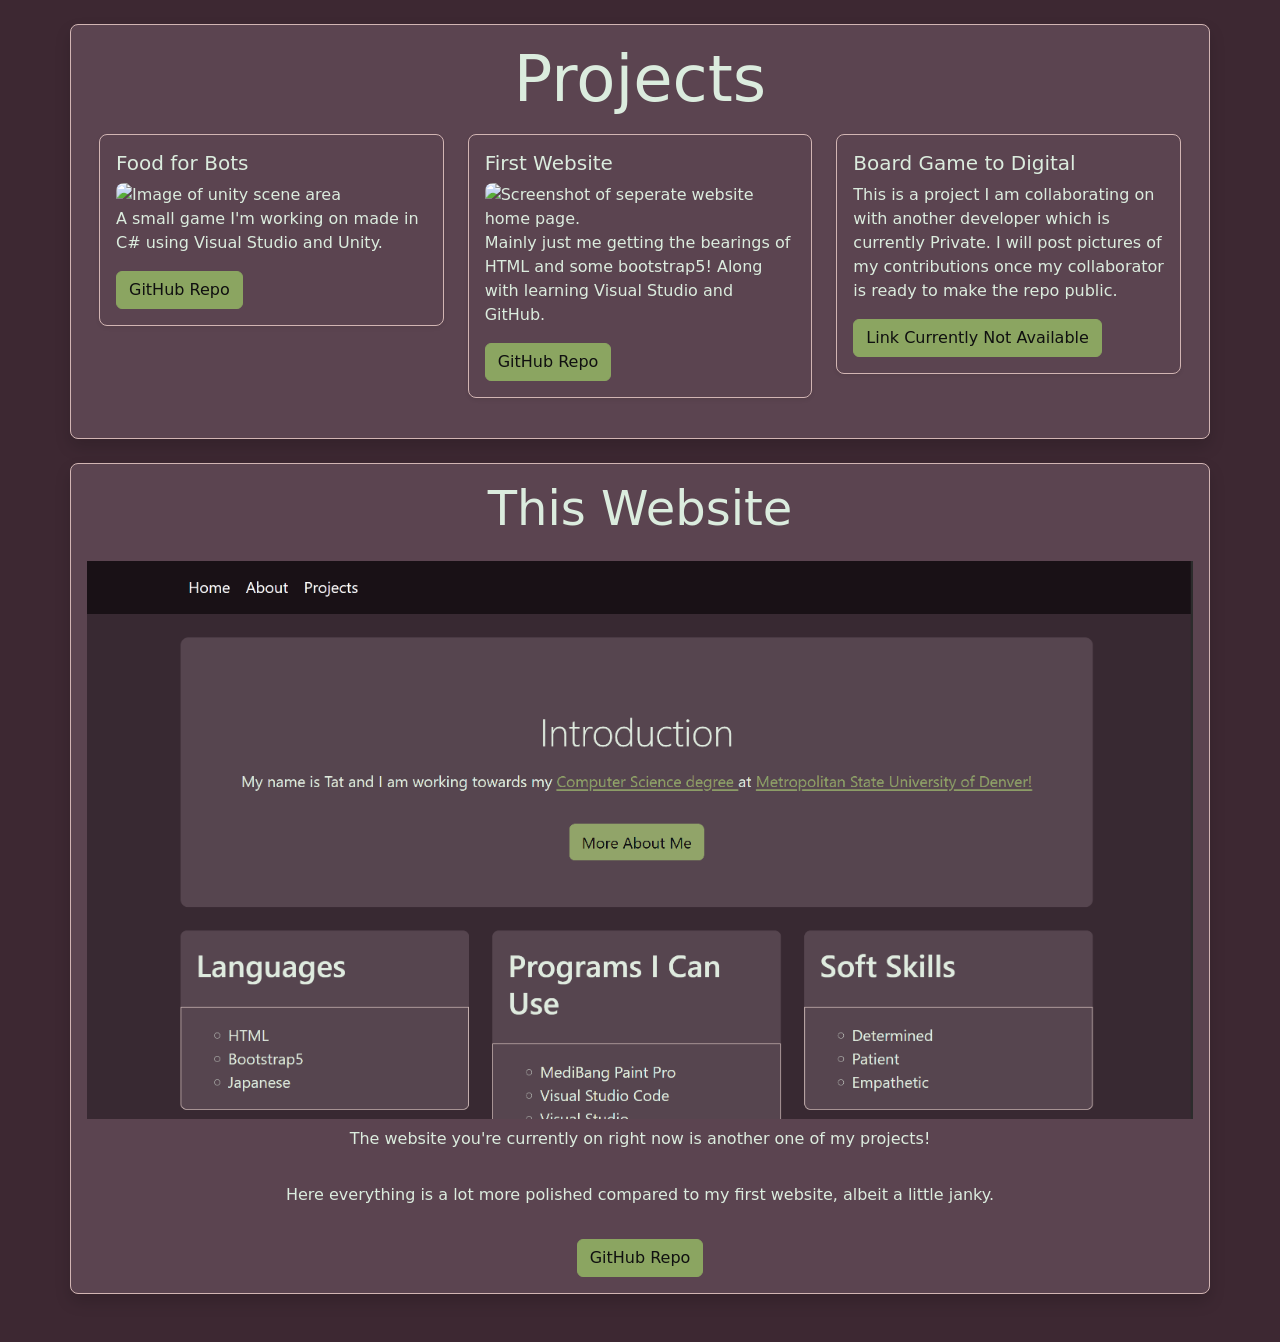
==== projects.html @ 97aca019 "Added a new project" ====
<!doctype html>
<html lang="en">

<head>
    <meta charset="utf-8">
    <meta name="viewport" content="width=device-width, initial-scale=1">
    <title>Template</title>

    <link href="https://cdn.jsdelivr.net/npm/bootstrap@5.3.3/dist/css/bootstrap.min.css" rel="stylesheet">
    <script src="https://code.jquery.com/jquery-3.7.1.min.js"></script>

    <link href="style.css" rel="stylesheet">
</head>

<!-- Toggle light-page ↔ dark-page -->

<body class="light-page">

    <!-- Navbar gets added here -->
    <div id="nav-placeholder"></div>

    <!-- Main content -->
    <main class="container py-4">

        <!-- Box -->

        <div class="box mb-4 shadow row">
            <h3 class="pb-2 display-3" style="text-align: center">Projects</h3>
            <div class="col">
                <div class="card shadow-sm mb-4" style="max-width: 40rem;">
                    <div class="card-body">
                        <h4 class="card-title h5">Food for Bots</h4>
                        <img src="images/foodforbots.png" alt="Image of unity scene area"
                            class="rounded-3 mx-auto d-block" style="max-width: 100%;" />
                        <p class="card-text">A small game I'm working on made in C# using Visual Studio and Unity.</p>
                        <a class="btn btn-primary" href="https://github.com/tatertatitotz/Food-for-Bots">GitHub Repo</a>
                    </div>
                </div>
            </div>
            <div class="col">
                <div class="card shadow-sm mb-4" style="max-width: 40rem;">
                    <div class="card-body">
                        <h4 class="card-title h5">First Website</h4>
                        <img src="images/websitescreenshot.png" alt="Screenshot of seperate website home page."
                            class="rounded-3 mx-auto d-block" style="max-width: 100%;">
                        <p class="card-text">Mainly just me getting the bearings of HTML and some bootstrap5! Along with
                            learning Visual Studio and GitHub.</p>
                        <a class="btn btn-primary"
                            href="https://github.com/tatertatitotz/web-version-control-starter-project">GitHub Repo</a>
                    </div>
                </div>
            </div>
            <div class="col">
                <div class="card shadow-sm mb-4" style="max-width: 40rem;">
                    <div class="card-body">
                        <h4 class="card-title h5">Board Game to Digital</h4>
                        <p class="card-text">This is a project I am collaborating on with another developer which is
                            currently Private. I will post pictures of my contributions once my collaborator is ready to
                            make the repo public.</p>
                        <a class="btn btn-primary" href="">Link Currently Not Available</a>
                    </div>
                </div>
            </div>
        </div>

        <div class="box mb-4 shadow row">
            <div class="card-body ">
                <h3 class="pb-2 display-5" style="text-align: center">This Website</h3>
                <img src="images/thiswebsite.png" alt="Screenshot of this website home page."
                    class="rounded-3 mx-auto d-block py-2" style="max-width: 100%;" />
                <p class="card-text text-center pb-3">The website you're currently on right now is another one of my
                    projects!</p>
                <p class="card-text text-center pb-3"> Here everything is a lot more polished compared to my first
                    website, albeit a little janky.</p>
                <div class="row">
                    <div class="col"></div>
                    <div class="col text-center">
                        <a class="btn btn-primary text-center"
                            href="https://github.com/tatertatitotz/project-portfolio">GitHub Repo</a>
                    </div>
                    <div class="col"></div>
                </div>
            </div>
        </div>
        </div>

    </main>

    <script>
        // Load only the #site-nav element
        $("#nav-placeholder").load("navbar.html #site-nav");
    </script>
    <script src="https://cdn.jsdelivr.net/npm/bootstrap@5.3.3/dist/js/bootstrap.bundle.min.js"></script>

</body>

</html>
---- style.css ----
/* =============================
   LIGHT THEME — EDIT THESE 5
   ============================= */
:root {
  --bg: #3d2832;
  /* page background */
  --text: #dbecde;
  /* main text */
  --surface: #5b4450;
  /* cards, boxes, list items */
  --nav: #1b1116;
  /* navbar (dark bar) */
  --accent: #8ba561;
  /* links & primary buttons */
  --hero: #5b4450;
  /* jumbotron/hero bg */
}

/* =============================
   Do not edit below
   ============================= */

/* Auto-derived (you can ignore) */
:root {
  --accent-hover: color-mix(in srgb, var(--accent) 85%, black);
  --on-nav: #FFFFFF;
  /* text on dark navbar */
  --border: #d2b5b3;
  /* soft borders */
}

/* ====== Page ====== */
body {
  background: var(--bg);
  color: var(--text);
}

/* ====== Navbar ====== */
.site-nav {
  background: var(--nav);
  color: var(--on-nav);
}

.site-nav .navbar-brand,
.site-nav .nav-link {
  color: var(--on-nav);
  text-decoration: none;
}

.site-nav .nav-link:hover {
  opacity: .9;
}

.site-nav .navbar-toggler {
  border-color: rgba(255, 255, 255, .35);
}

.site-nav .navbar-toggler-icon {
  filter: invert(1) brightness(1.2);
}

/* ====== Hero (“jumbotron”) ====== */
.bg-body-tertiary {
  background-color: var(--hero) !important;
  color: var(--text);
}

/* ====== Cards & Boxes (light surfaces) ====== */
.card,
.box {
  background: var(--surface);
  color: var(--text);
  border: 1px solid var(--border);
  border-radius: .5rem;
}

.box {
  padding: 1rem;
}

/* List group inside light surfaces */
.list-group,
.list-group-item {
  background: var(--surface);
  color: var(--text);
  border-color: var(--border);
}

/* ====== Links & Buttons ====== */
a {
  color: var(--accent);
  text-decoration: underline;
  text-underline-offset: 2px;
}

a:hover,
a:focus {
  color: var(--accent-hover);
}

/* Make anchor-buttons look like buttons, not links */
a.btn {
  text-decoration: none;
}

/* Bootstrap primary button uses your accent */
.btn-primary {
  background-color: var(--accent);
  border-color: var(--accent);
  color: #101010;
}

.btn-primary:hover {
  background-color: var(--accent-hover);
  border-color: var(--accent-hover);
}
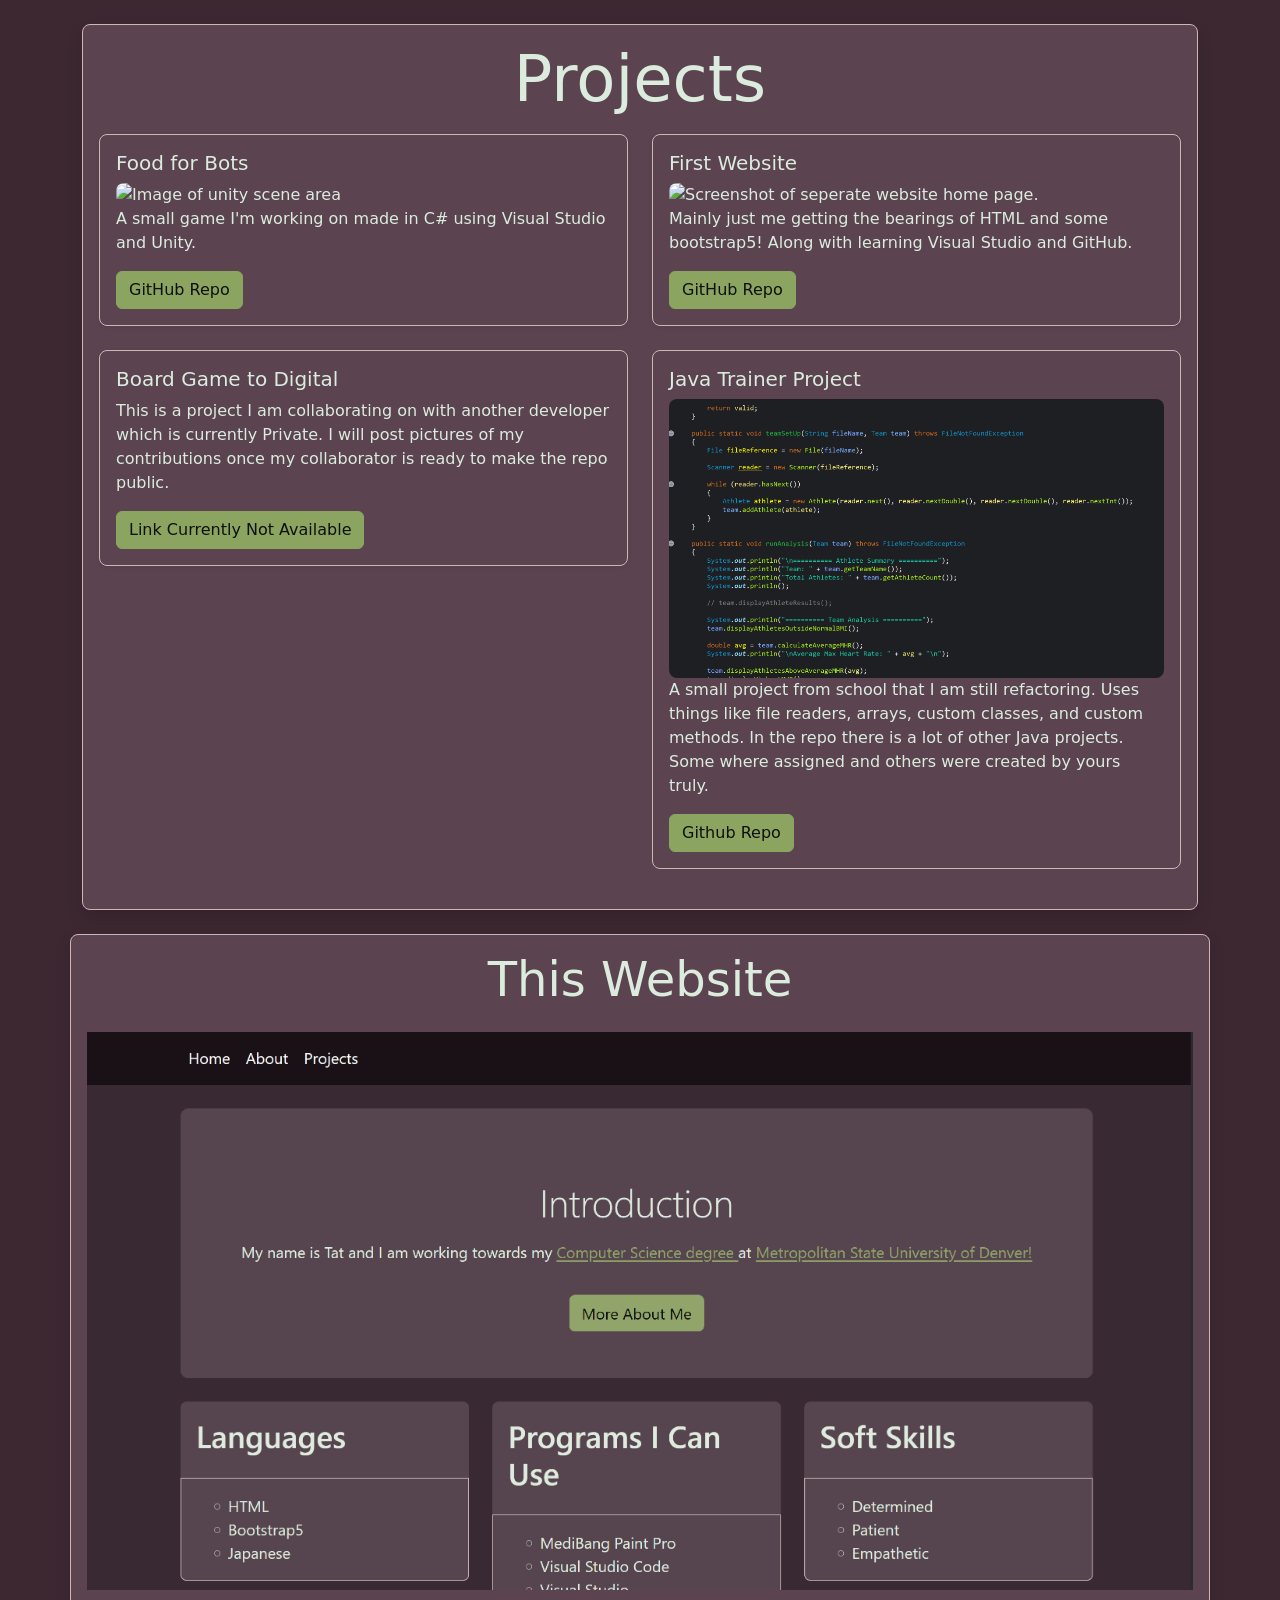
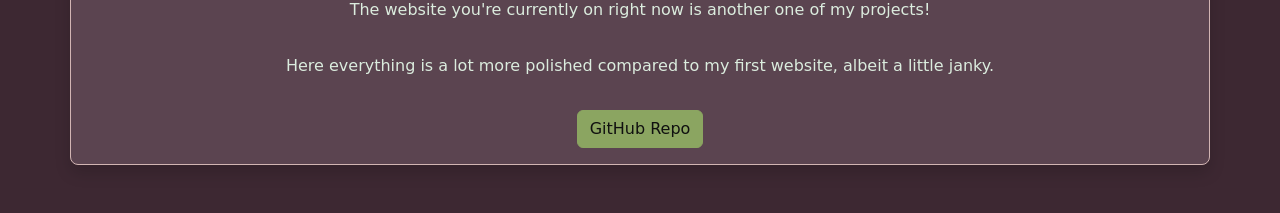
==== commit d0e9d8dd: "added an image and description for the projects section" ====
--- a/projects.html
+++ b/projects.html
@@ -24,40 +24,69 @@
 
         <!-- Box -->
 
-        <div class="box mb-4 shadow row">
+        <div class="box mb-4 shadow">
+            <!-- Project box -->
             <h3 class="pb-2 display-3" style="text-align: center">Projects</h3>
-            <div class="col">
-                <div class="card shadow-sm mb-4" style="max-width: 40rem;">
-                    <div class="card-body">
-                        <h4 class="card-title h5">Food for Bots</h4>
-                        <img src="images/foodforbots.png" alt="Image of unity scene area"
-                            class="rounded-3 mx-auto d-block" style="max-width: 100%;" />
-                        <p class="card-text">A small game I'm working on made in C# using Visual Studio and Unity.</p>
-                        <a class="btn btn-primary" href="https://github.com/tatertatitotz/Food-for-Bots">GitHub Repo</a>
+
+            <!-- first row -->
+            <div class="row">
+                <div class="col">
+                    <div class="card shadow-sm mb-4" style="max-width: 40rem;">
+                        <div class="card-body">
+                            <h4 class="card-title h5">Food for Bots</h4>
+                            <img src="images/foodforbots.png" alt="Image of unity scene area"
+                                class="rounded-3 mx-auto d-block" style="max-width: 100%;" />
+                            <p class="card-text">A small game I'm working on made in C# using Visual Studio and Unity.
+                            </p>
+                            <a class="btn btn-primary" href="https://github.com/tatertatitotz/Food-for-Bots">GitHub
+                                Repo</a>
+                        </div>
+                    </div>
+                </div>
+                <div class="col">
+                    <div class="card shadow-sm mb-4" style="max-width: 40rem;">
+                        <div class="card-body">
+                            <h4 class="card-title h5">First Website</h4>
+                            <img src="images/websitescreenshot.png" alt="Screenshot of seperate website home page."
+                                class="rounded-3 mx-auto d-block" style="max-width: 100%;">
+                            <p class="card-text">Mainly just me getting the bearings of HTML and some bootstrap5! Along
+                                with
+                                learning Visual Studio and GitHub.</p>
+                            <a class="btn btn-primary"
+                                href="https://github.com/tatertatitotz/web-version-control-starter-project">GitHub
+                                Repo</a>
+                        </div>
                     </div>
                 </div>
             </div>
-            <div class="col">
-                <div class="card shadow-sm mb-4" style="max-width: 40rem;">
-                    <div class="card-body">
-                        <h4 class="card-title h5">First Website</h4>
-                        <img src="images/websitescreenshot.png" alt="Screenshot of seperate website home page."
-                            class="rounded-3 mx-auto d-block" style="max-width: 100%;">
-                        <p class="card-text">Mainly just me getting the bearings of HTML and some bootstrap5! Along with
-                            learning Visual Studio and GitHub.</p>
-                        <a class="btn btn-primary"
-                            href="https://github.com/tatertatitotz/web-version-control-starter-project">GitHub Repo</a>
+            <!-- second row -->
+            <div class="row">
+                <div class="col">
+                    <div class="card shadow-sm mb-4" style="max-width: 40rem;">
+                        <div class="card-body">
+                            <h4 class="card-title h5">Board Game to Digital</h4>
+                            <p class="card-text">This is a project I am collaborating on with another developer which is
+                                currently Private. I will post pictures of my contributions once my collaborator is
+                                ready to
+                                make the repo public.</p>
+                            <a class="btn btn-primary" href="">Link Currently Not Available</a>
+                        </div>
                     </div>
                 </div>
-            </div>
-            <div class="col">
-                <div class="card shadow-sm mb-4" style="max-width: 40rem;">
-                    <div class="card-body">
-                        <h4 class="card-title h5">Board Game to Digital</h4>
-                        <p class="card-text">This is a project I am collaborating on with another developer which is
-                            currently Private. I will post pictures of my contributions once my collaborator is ready to
-                            make the repo public.</p>
-                        <a class="btn btn-primary" href="">Link Currently Not Available</a>
+
+                <div class="col">
+                    <div class="card shadow.sm mb-4" style="max-width: 40 rem;">
+                        <div class="card-body">
+                            <h4 class="card-title h5">Java Trainer Project</h4>
+                            <img src="images/javaProject.png"
+                                alt="Screenshot of a code snippet from the project displaying the use of file readers and class specific methods."
+                                class="rounded-3 mx-auto d-block" style="max-width: 100%;">
+                            <p class="card-text">A small project from school that I am still refactoring. Uses things
+                                like
+                                file readers, arrays, custom classes, and custom methods. In the repo there is a lot of
+                                other Java projects. Some where assigned and others were created by yours truly.</p>
+                            <a class="btn btn-primary" href="https://github.com/tatertatitotz/CSJavaRepos/blob/main/EclipseWorkSpace/CS1050M05/ProjectIteration02.java">Github Repo</a>
+                        </div>
                     </div>
                 </div>
             </div>
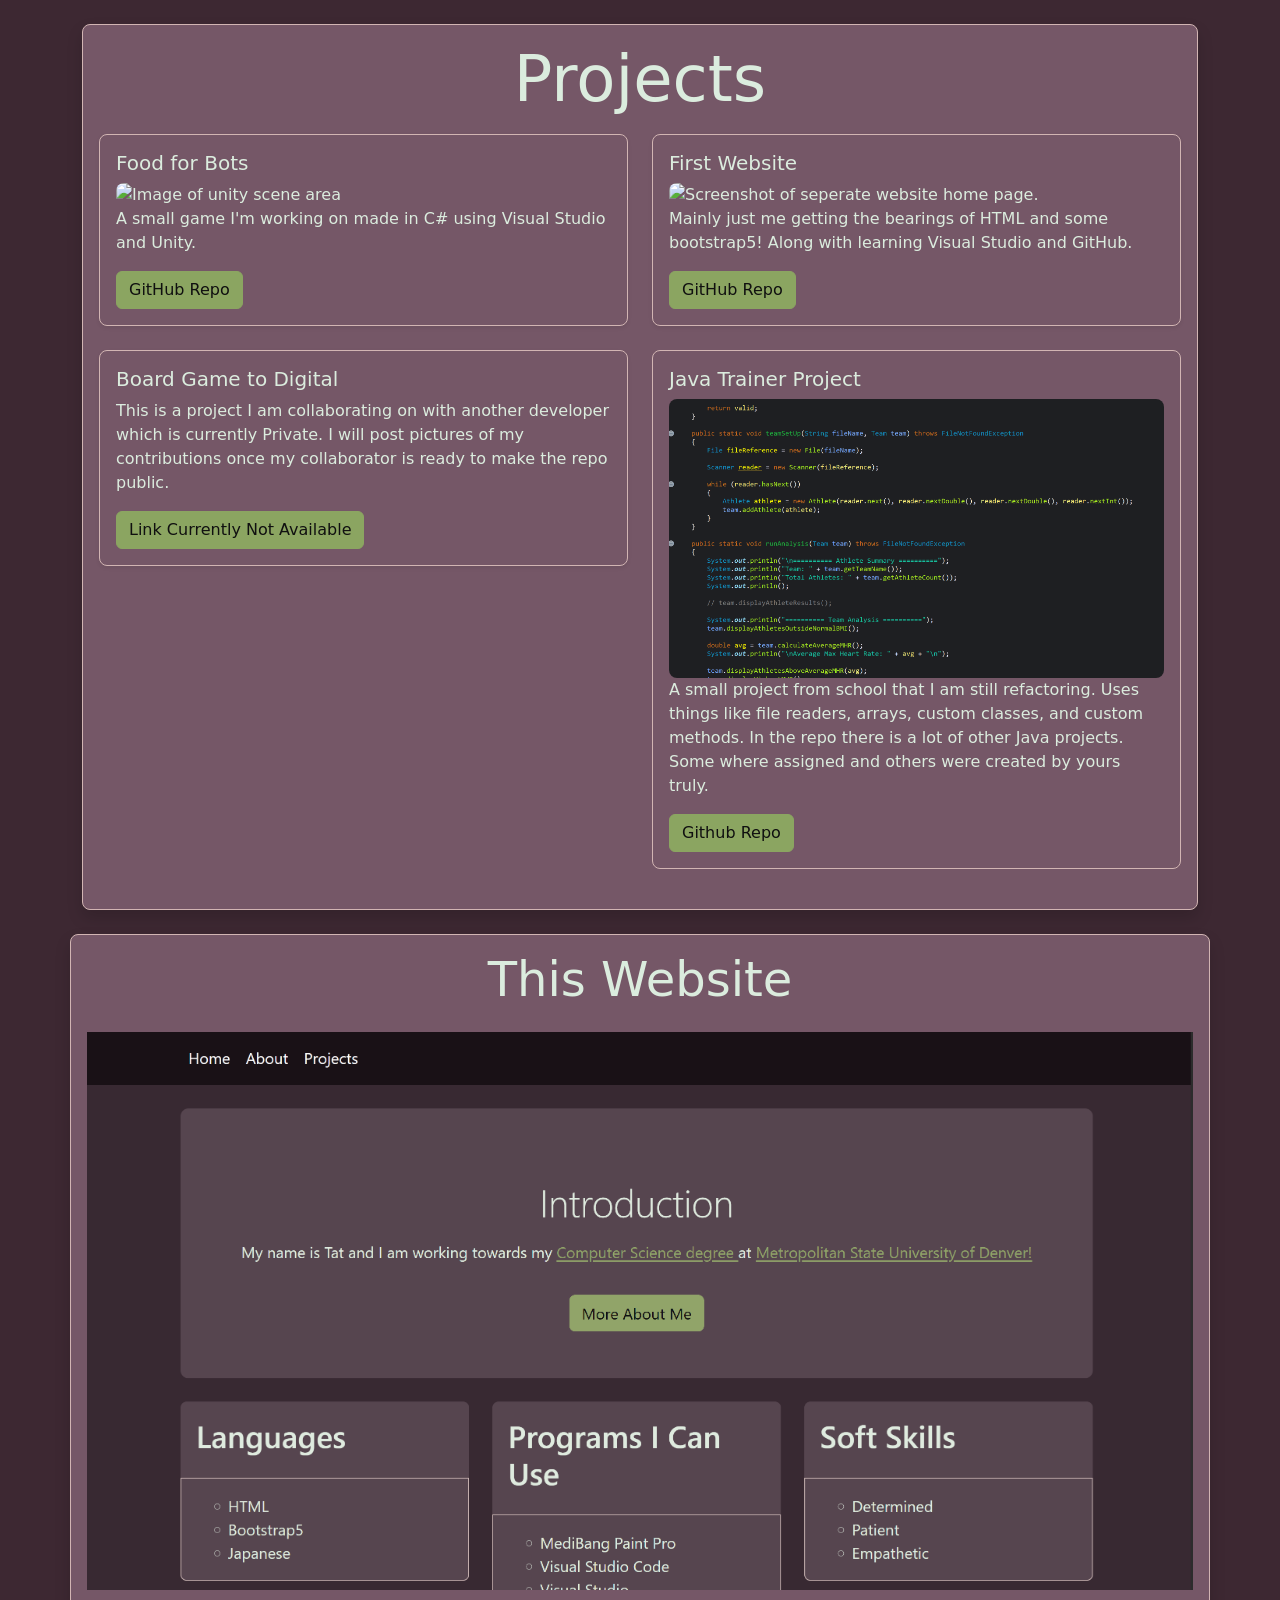
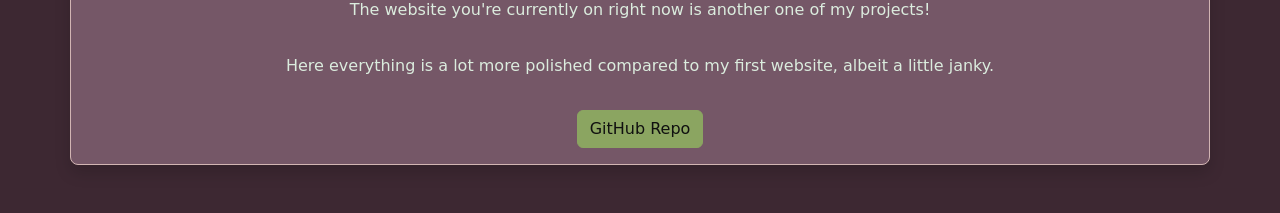
==== commit e8bc6825: "commenting for understanding of templates given" ====
--- a/projects.html
+++ b/projects.html
@@ -4,11 +4,13 @@
 <head>
     <meta charset="utf-8">
     <meta name="viewport" content="width=device-width, initial-scale=1">
-    <title>Template</title>
+    <title>My Projects</title>
 
+    <!-- boostrap 5 links -->
     <link href="https://cdn.jsdelivr.net/npm/bootstrap@5.3.3/dist/css/bootstrap.min.css" rel="stylesheet">
     <script src="https://code.jquery.com/jquery-3.7.1.min.js"></script>
 
+    <!-- style sheet link-->
     <link href="style.css" rel="stylesheet">
 </head>
 
--- a/style.css
+++ b/style.css
@@ -6,7 +6,7 @@
   /* page background */
   --text: #dbecde;
   /* main text */
-  --surface: #5b4450;
+  --surface: #755767;
   /* cards, boxes, list items */
   --nav: #1b1116;
   /* navbar (dark bar) */
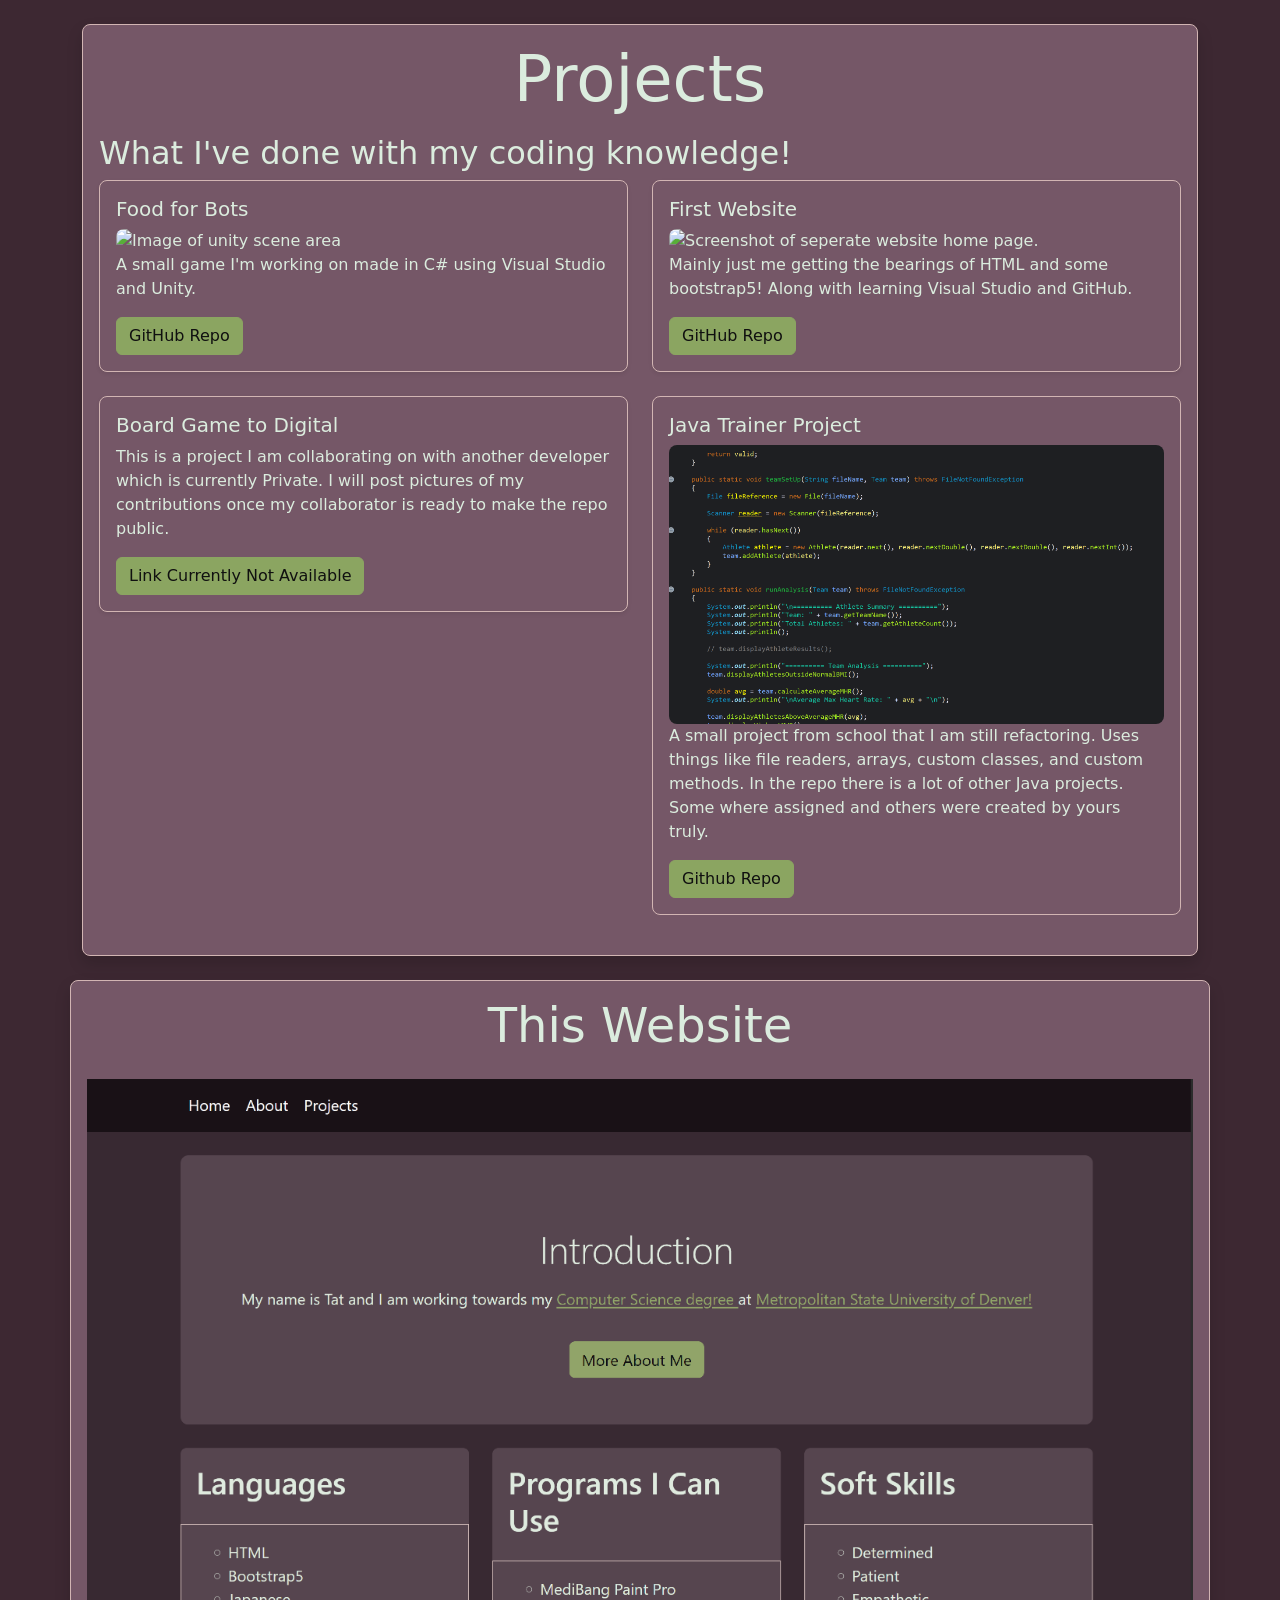
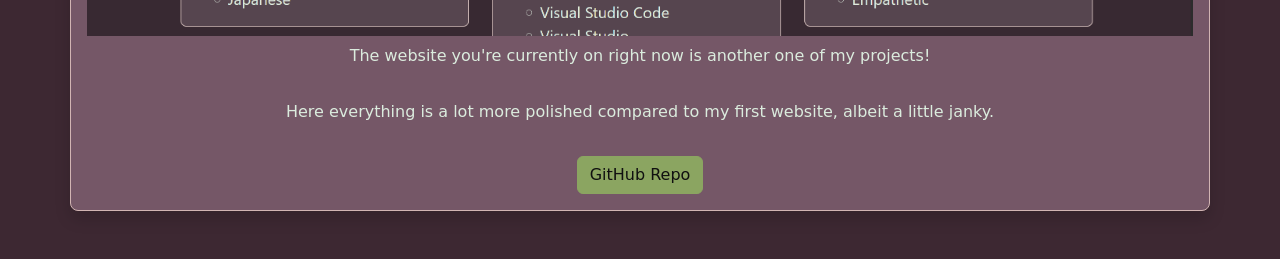
==== commit 53d33820: "updated information" ====
--- a/projects.html
+++ b/projects.html
@@ -29,6 +29,7 @@
         <div class="box mb-4 shadow">
             <!-- Project box -->
             <h3 class="pb-2 display-3" style="text-align: center">Projects</h3>
+            <h2>What I've done with my coding knowledge!</h2>
 
             <!-- first row -->
             <div class="row">
@@ -116,11 +117,13 @@
         </div>
 
     </main>
-
+    
+    <!-- nav bar links for loading on this page-->
     <script>
         // Load only the #site-nav element
         $("#nav-placeholder").load("navbar.html #site-nav");
     </script>
+    <!-- bootstrap 5 script again -->
     <script src="https://cdn.jsdelivr.net/npm/bootstrap@5.3.3/dist/js/bootstrap.bundle.min.js"></script>
 
 </body>
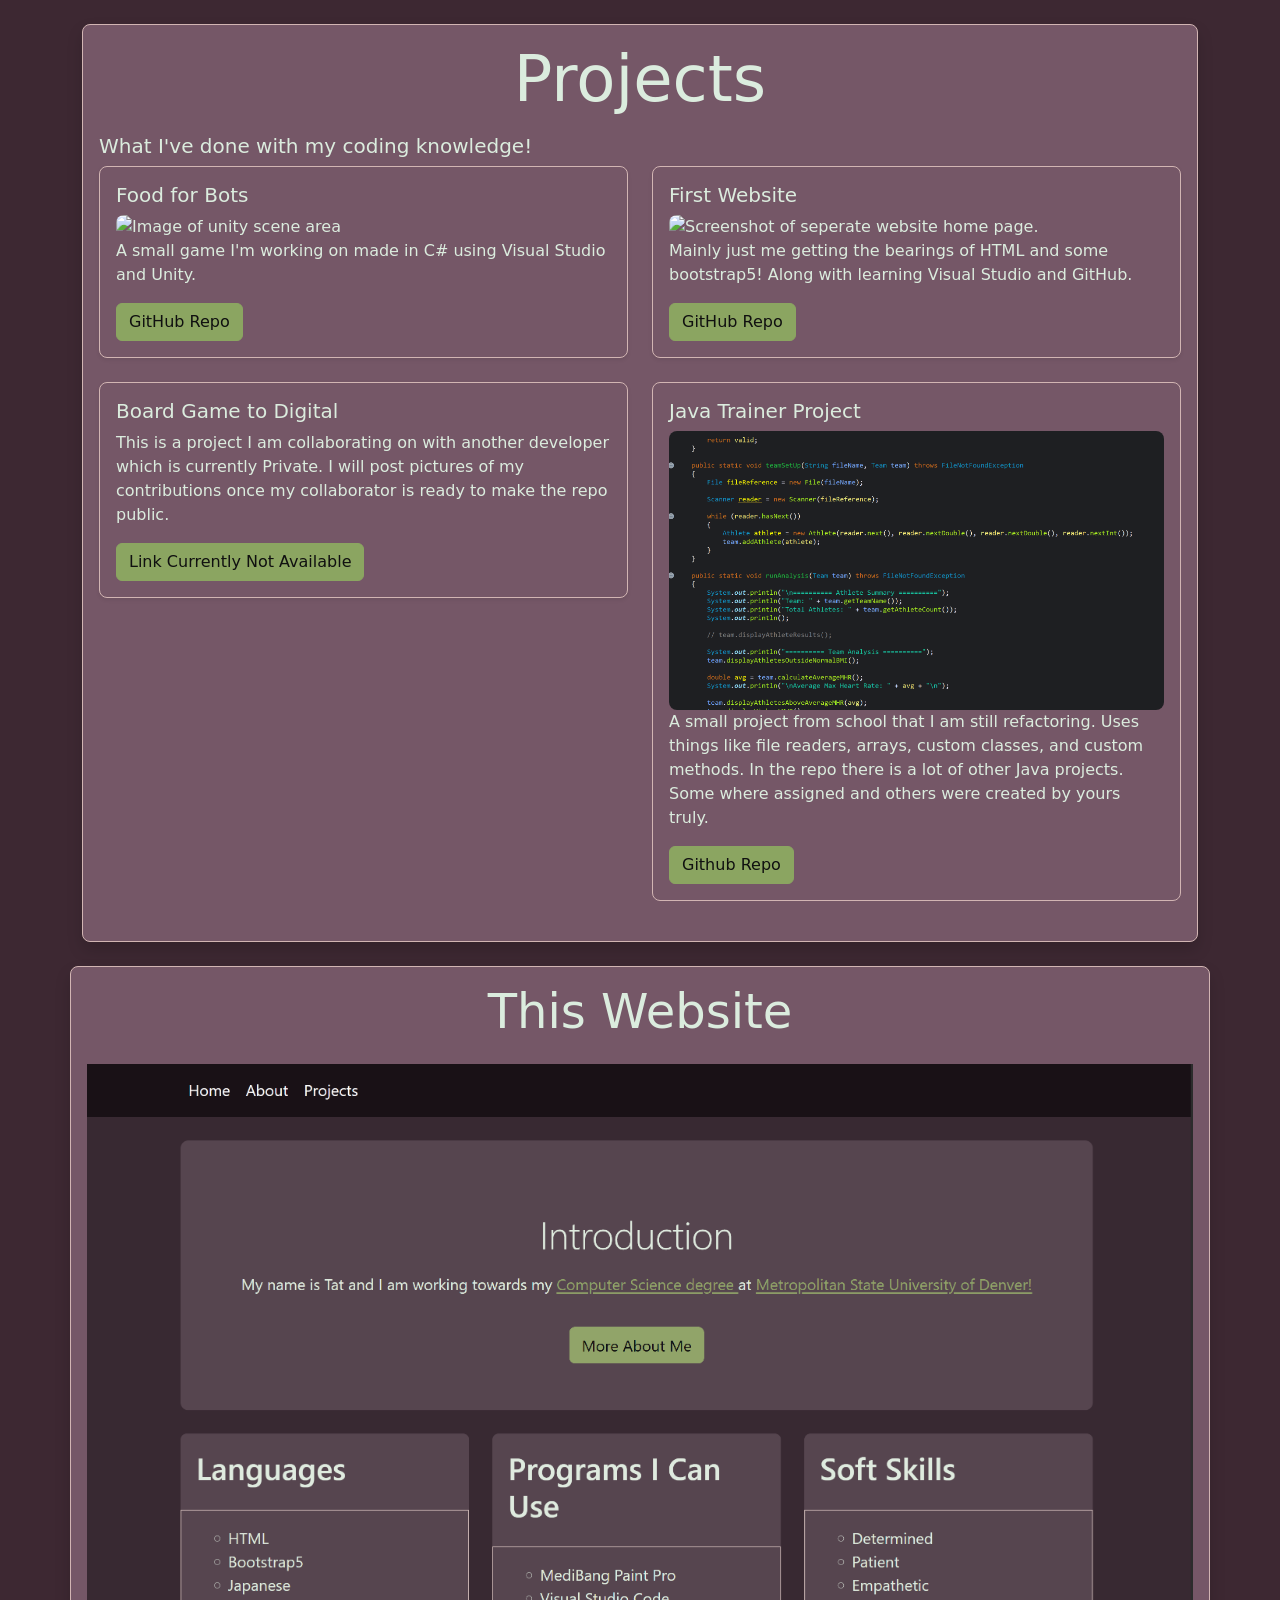
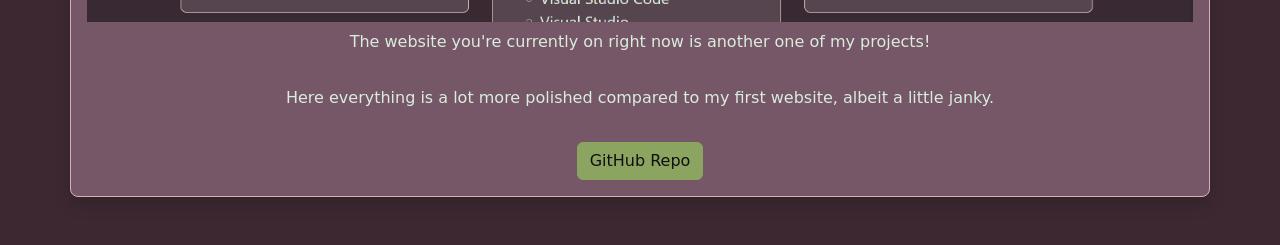
==== commit 063850a0: "adjusted header size" ====
--- a/projects.html
+++ b/projects.html
@@ -29,7 +29,7 @@
         <div class="box mb-4 shadow">
             <!-- Project box -->
             <h3 class="pb-2 display-3" style="text-align: center">Projects</h3>
-            <h2>What I've done with my coding knowledge!</h2>
+            <h5>What I've done with my coding knowledge!</h5>
 
             <!-- first row -->
             <div class="row">
